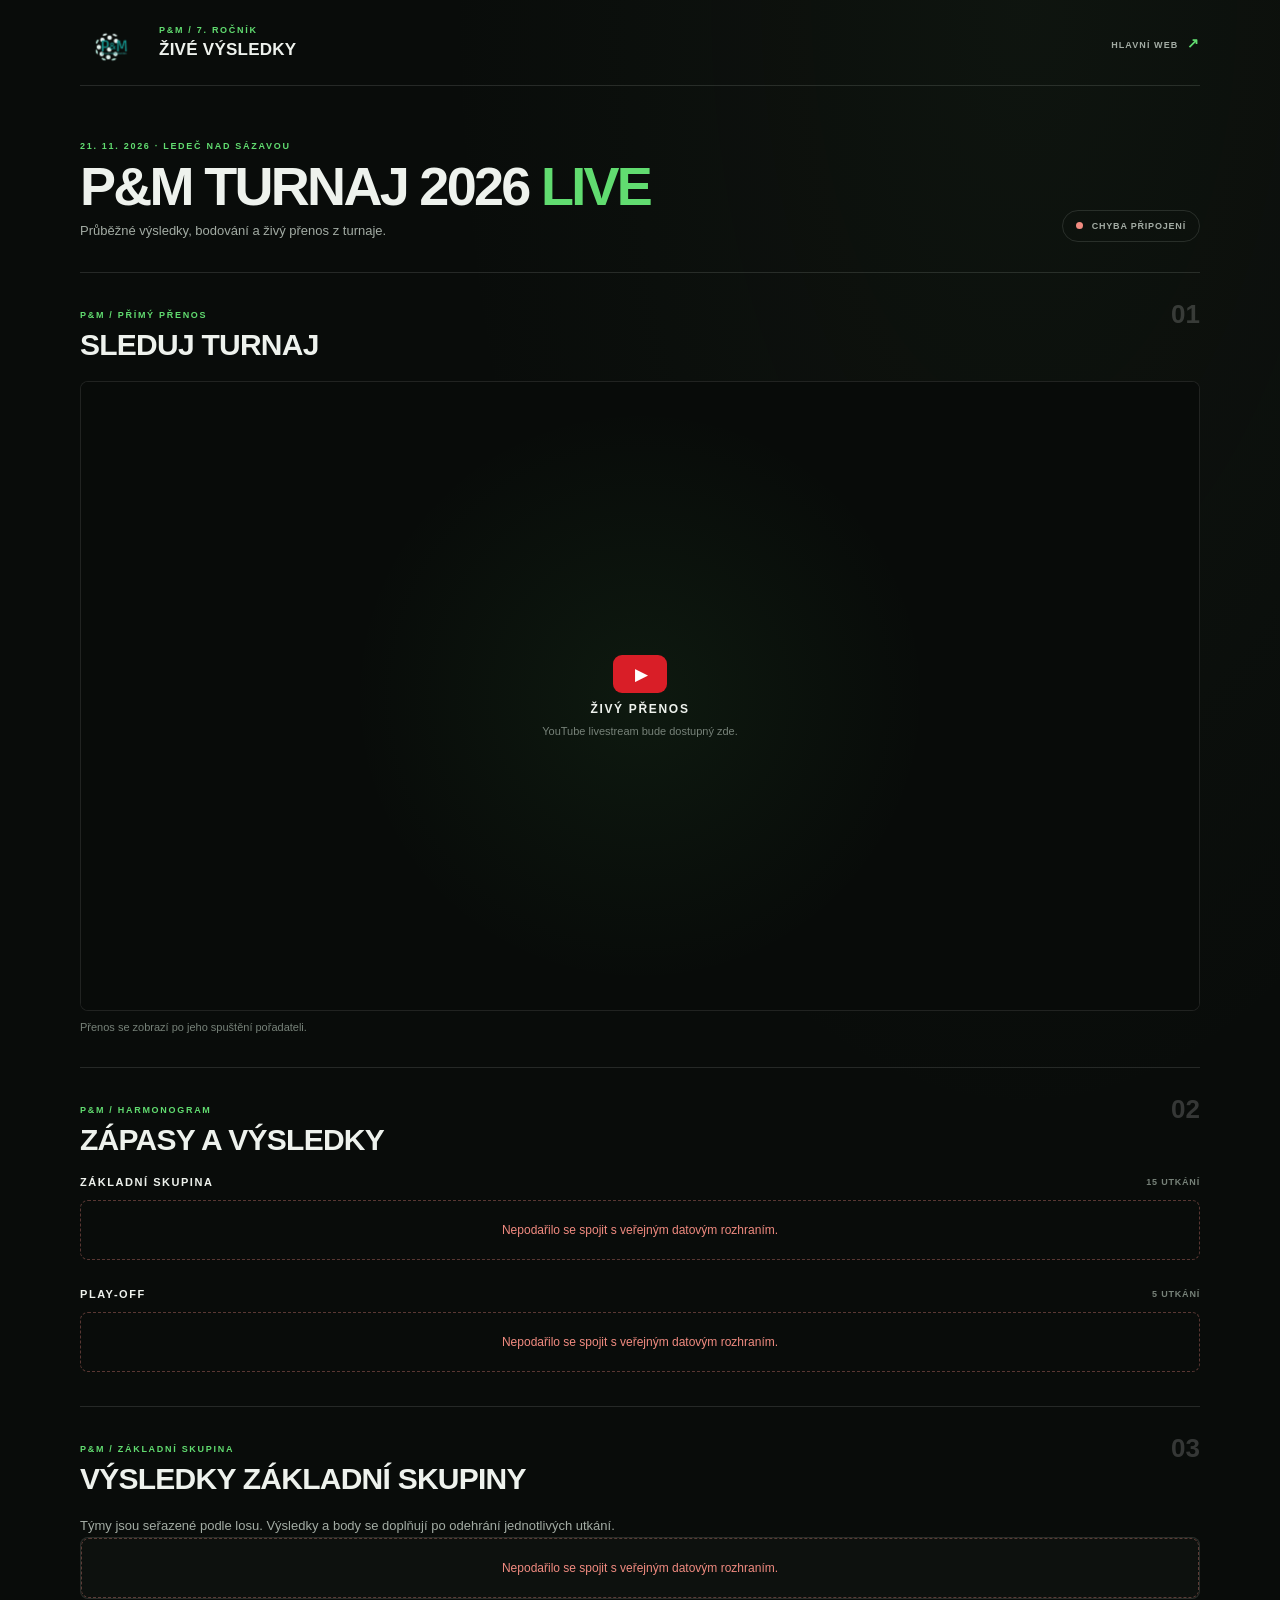
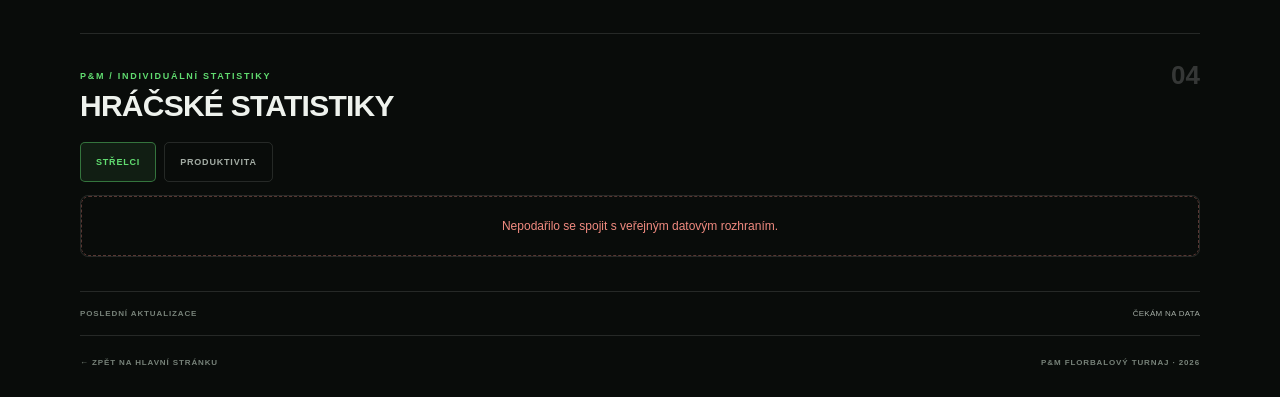
==== live/index.html @ 004cc4c7 "Update index.html" ====
<!doctype html>
<html lang="cs">
<head>
  <meta charset="utf-8">
  <meta name="viewport" content="width=device-width, initial-scale=1">
  <meta name="robots" content="noindex, nofollow">
  <meta name="theme-color" content="#090c0a">
  <meta name="description" content="Živé výsledky, harmonogram a statistiky P&M florbalového turnaje 2026.">
  <title>P&M LIVE – Živé výsledky</title>
  <link rel="icon" href="../images/logo.png">
  <link rel="stylesheet" href="live.css">
  <script src="live.js" defer></script>
</head>
<body>
  <div class="page-shell">
    <header class="live-header">
      <a class="brand" href="../" aria-label="P&M – hlavní stránka">
        <img src="../images/logo.png" alt="P&M logo" onerror="this.style.display='none'">
      </a>
      <div class="header-title">
        <span class="eyebrow">P&M / 7. ROČNÍK</span>
        <strong>ŽIVÉ VÝSLEDKY</strong>
      </div>
      <a class="back-link" href="../">HLAVNÍ WEB <span>↗</span></a>
    </header>

    <main>
      <section class="intro-section">
        <div>
          <p class="section-kicker">21. 11. 2026 · LEDEČ NAD SÁZAVOU</p>
          <h1>P&M TURNAJ 2026 <span>LIVE</span></h1>
          <p class="intro-copy">Průběžné výsledky, bodování a živý přenos z turnaje.</p>
        </div>
        <div class="connection-status" id="connectionStatus" aria-live="polite">
          <span class="status-dot"></span>
          <span id="connectionText">PŘIPOJOVÁNÍ K VÝSLEDKŮM</span>
        </div>
      </section>

      <section class="section-block stream-section" aria-labelledby="streamHeading">
        <div class="section-heading">
          <div>
            <p class="section-kicker">P&M / PŘÍMÝ PŘENOS</p>
            <h2 id="streamHeading">SLEDUJ TURNAJ</h2>
          </div>
          <span class="section-index">01</span>
        </div>
        <div class="video-frame" id="videoFrame">
          <div class="video-placeholder" id="videoPlaceholder">
            <span class="youtube-mark">▶</span>
            <strong>ŽIVÝ PŘENOS</strong>
            <p>YouTube livestream bude dostupný zde.</p>
          </div>
        </div>
        <p class="stream-note" id="streamNote">Přenos se zobrazí po jeho spuštění pořadateli.</p>
      </section>

      <section class="section-block matches-section" aria-labelledby="matchesHeading">
        <div class="section-heading">
          <div>
            <p class="section-kicker">P&M / HARMONOGRAM</p>
            <h2 id="matchesHeading">ZÁPASY A VÝSLEDKY</h2>
          </div>
          <span class="section-index">02</span>
        </div>
        <div class="match-group">
          <div class="subheading-row">
            <h3>ZÁKLADNÍ SKUPINA</h3>
            <span id="groupProgress">15 UTKÁNÍ</span>
          </div>
          <div class="match-list" id="groupMatches">
            <div class="loading-card">Načítám harmonogram…</div>
          </div>
        </div>
        <div class="match-group playoff-group">
          <div class="subheading-row">
            <h3>PLAY-OFF</h3>
            <span>5 UTKÁNÍ</span>
          </div>
          <div class="match-list" id="playoffMatches">
            <div class="loading-card">Načítám rozpis…</div>
          </div>
        </div>
      </section>

      <section class="section-block matrix-section" aria-labelledby="matrixHeading">
        <div class="section-heading">
          <div>
            <p class="section-kicker">P&M / ZÁKLADNÍ SKUPINA</p>
            <h2 id="matrixHeading">VÝSLEDKY ZÁKLADNÍ SKUPINY</h2>
          </div>
          <span class="section-index">03</span>
        </div>
        <p class="section-description">Týmy jsou seřazené podle losu. Výsledky a body se doplňují po odehrání jednotlivých utkání.</p>
        <div class="table-scroll" id="matrixMount" tabindex="0" aria-label="Výsledková mřížka, posuvná vodorovně">
          <div class="loading-card">Načítám výsledkovou mřížku…</div>
        </div>
        <p class="scroll-hint">Na telefonu lze tabulku posouvat do strany ↔</p>
      </section>

      <section class="section-block leaderboard-section" aria-labelledby="leaderboardHeading">
        <div class="section-heading">
          <div>
            <p class="section-kicker">P&M / INDIVIDUÁLNÍ STATISTIKY</p>
            <h2 id="leaderboardHeading">HRÁČSKÉ STATISTIKY</h2>
          </div>
          <span class="section-index">04</span>
        </div>
        <div class="tab-controls" role="group" aria-label="Typ hráčských statistik">
          <button class="tab-button is-active" type="button" data-leaderboard="goals" aria-pressed="true">STŘELCI</button>
          <button class="tab-button" type="button" data-leaderboard="points" aria-pressed="false">PRODUKTIVITA</button>
        </div>
        <div class="leaderboard-wrap" id="leaderboardMount">
          <div class="loading-card">Načítám hráčské statistiky…</div>
        </div>
      </section>

      <div class="last-updated-row">
        <span>POSLEDNÍ AKTUALIZACE</span>
        <strong id="lastUpdated">ČEKÁM NA DATA</strong>
      </div>
    </main>

    <footer class="live-footer">
      <a href="../">← ZPĚT NA HLAVNÍ STRÁNKU</a>
      <span>P&M FLORBALOVÝ TURNAJ · 2026</span>
    </footer>
  </div>
</body>
</html>
---- live/live.css ----
:root {
  --bg: #090c0a;
  --panel: #101512;
  --panel-2: #141a16;
  --line: rgba(226, 236, 227, .13);
  --line-soft: rgba(226, 236, 227, .075);
  --text: #eef2ed;
  --muted: #a3aca4;
  --muted-2: #778279;
  --accent: #61dc70;
  --accent-soft: rgba(97, 220, 112, .09);
  --danger: #f18b80;
  color-scheme: dark;
}

* { box-sizing: border-box; }
html { scroll-behavior: smooth; background: var(--bg); }
body {
  margin: 0;
  min-width: 320px;
  background:
    radial-gradient(ellipse at 80% 0%, rgba(71, 105, 67, .09), transparent 36rem),
    var(--bg);
  color: var(--text);
  font-family: Inter, Montserrat, Arial, sans-serif;
  font-weight: 400;
  -webkit-font-smoothing: antialiased;
}
button, a { font: inherit; }
a { color: inherit; }
.page-shell { width: min(1120px, calc(100% - 48px)); margin: 0 auto; }

/* Hlavička a úvod */
.live-header {
  min-height: 86px;
  display: flex;
  align-items: center;
  gap: 17px;
  border-bottom: 1px solid var(--line);
}
.brand {
  flex: 0 0 62px;
  width: 62px;
  height: 54px;
  display: grid;
  place-items: center;
  text-decoration: none;
}
.brand img {
  display: block;
  width: 100%;
  height: 100%;
  object-fit: contain;
}
.header-title { display: grid; gap: 5px; }
.header-title strong { font-size: 17px; font-weight: 650; letter-spacing: .015em; }
.eyebrow, .section-kicker {
  color: var(--accent);
  font-size: 9px;
  font-weight: 650;
  letter-spacing: .19em;
}
.back-link {
  margin-left: auto;
  color: var(--muted);
  text-decoration: none;
  font-size: 9px;
  font-weight: 600;
  letter-spacing: .12em;
  transition: color .2s;
}
.back-link span { color: var(--accent); font-size: 14px; margin-left: 5px; }
.back-link:hover, .live-footer a:hover { color: var(--accent); }

.intro-section {
  display: flex;
  justify-content: space-between;
  align-items: end;
  gap: 24px;
  padding: 46px 0 30px;
}
.intro-section h1 {
  margin: 9px 0 8px;
  font-size: clamp(30px, 5vw, 54px);
  line-height: .98;
  letter-spacing: -.05em;
  font-weight: 700;
}
.intro-section h1 span { color: var(--accent); }
.intro-copy, .section-description { color: var(--muted); font-size: 13px; line-height: 1.6; margin: 0; }
.connection-status {
  flex: 0 0 auto;
  display: inline-flex;
  align-items: center;
  gap: 9px;
  padding: 10px 13px;
  border: 1px solid var(--line);
  border-radius: 30px;
  color: var(--muted);
  font-size: 9px;
  font-weight: 550;
  letter-spacing: .09em;
}
.status-dot { width: 7px; height: 7px; border-radius: 50%; background: #d7a64a; }
.connection-status.is-online .status-dot { background: var(--accent); }
.connection-status.is-error .status-dot { background: var(--danger); }

/* Společné sekce */
.section-block { padding: 28px 0 34px; border-top: 1px solid var(--line); }
.section-heading { display: flex; align-items: start; justify-content: space-between; gap: 18px; margin-bottom: 20px; }
.section-heading h2 {
  margin: 7px 0 0;
  font-size: clamp(22px, 3vw, 30px);
  font-weight: 650;
  letter-spacing: -.025em;
  line-height: 1.08;
}
.section-index { color: rgba(255, 255, 255, .18); font-size: 26px; font-weight: 600; line-height: 1; }

/* Přímý přenos */
.video-frame { position: relative; width: 100%; aspect-ratio: 16 / 9; overflow: hidden; border: 1px solid var(--line); border-radius: 8px; background: #030504; }
.video-frame iframe { position: absolute; inset: 0; width: 100%; height: 100%; border: 0; }
.video-placeholder {
  position: absolute;
  inset: 0;
  display: flex;
  flex-direction: column;
  align-items: center;
  justify-content: center;
  gap: 9px;
  background: radial-gradient(circle at center, rgba(95, 224, 106, .065), transparent 45%), #080b09;
  text-align: center;
  padding: 20px;
}
.youtube-mark { display: grid; place-items: center; width: 54px; height: 38px; border-radius: 9px; background: #d91e27; color: white; font-size: 17px; padding-left: 3px; }
.video-placeholder strong { font-size: 12px; font-weight: 650; letter-spacing: .14em; }
.video-placeholder p, .stream-note { color: var(--muted-2); font-size: 11px; margin: 0; }
.stream-note { margin-top: 10px; }

/* Zápasy */
.match-group + .match-group { margin-top: 28px; }
.subheading-row { display: flex; align-items: center; justify-content: space-between; gap: 12px; margin-bottom: 12px; }
.subheading-row h3 { margin: 0; font-size: 11px; font-weight: 650; letter-spacing: .14em; }
.subheading-row span { color: var(--muted-2); font-size: 9px; font-weight: 550; letter-spacing: .09em; }
.match-list { display: grid; gap: 10px; }
.match-card {
  border: 1px solid var(--line);
  border-radius: 8px;
  background: var(--panel);
  overflow: hidden;
}
.match-card-head {
  padding: 11px 15px 9px;
  display: flex;
  align-items: center;
  justify-content: space-between;
  gap: 12px;
  border-bottom: 1px solid var(--line-soft);
}
.match-meta { display: flex; flex-wrap: wrap; align-items: center; gap: 9px; color: var(--muted); font-size: 10px; }
.match-time { color: var(--accent); font-weight: 650; font-size: 12px; letter-spacing: .025em; }
.match-finished { color: var(--muted-2); font-size: 8px; font-weight: 600; letter-spacing: .11em; }
.match-main {
  --team-font-size: clamp(21px, 2.2vw, 25px);
  --score-font-size: clamp(24px, 2.5vw, 27px);
  padding: 16px 15px;
  display: grid;
  grid-template-columns: minmax(0, 1fr) 100px minmax(0, 1fr);
  align-items: center;
  gap: 12px;
}
.match-team { min-width: 0; font-size: var(--team-font-size); font-weight: 600; line-height: 1.15; overflow-wrap: anywhere; }
.match-team:last-child { text-align: right; }
.match-score { text-align: center; font-size: var(--score-font-size); line-height: 1; font-weight: 700; letter-spacing: -.045em; white-space: nowrap; }
.match-score.is-empty { color: var(--muted-2); font-size: 12px; font-weight: 500; letter-spacing: .12em; }
.match-events { padding: 0 15px 12px; display: grid; gap: 6px; }
.goal-event {
  display: grid;
  width: min(82%, 650px);
  grid-template-columns: 44px minmax(0, 1fr);
  gap: 9px;
  align-items: start;
  justify-self: start;
  padding: 8px 10px;
  border: 1px solid var(--line-soft);
  border-radius: 6px;
  background: rgba(0, 0, 0, .13);
}
.goal-event--b {
  grid-template-columns: minmax(0, 1fr) 44px;
  justify-self: end;
}
.goal-score { color: var(--accent); font-size: 11px; font-weight: 650; white-space: nowrap; }
.goal-text { min-width: 0; font-size: 10px; font-weight: 400; line-height: 1.5; overflow-wrap: anywhere; }
.goal-text strong { font-size: 10px; font-weight: 650; }
.goal-event--b .goal-text { text-align: right; }
.goal-event--b .goal-score { grid-column: 2; grid-row: 1; text-align: right; }
.goal-assist { display: block; color: var(--muted-2); margin-top: 2px; font-weight: 400; }
.match-pending { padding: 0 15px 14px; color: var(--muted-2); font-size: 10px; }
.loading-card, .empty-card, .error-card { padding: 20px; border: 1px dashed var(--line); border-radius: 8px; color: var(--muted); text-align: center; font-size: 12px; line-height: 1.5; }
.error-card { border-color: rgba(241, 139, 128, .35); color: var(--danger); }

/* Výsledky základní skupiny */
.table-scroll {
  overflow-x: auto;
  border: 1px solid var(--line);
  border-radius: 8px;
  background: #0d110e;
  scrollbar-color: #46554a #101512;
  -webkit-overflow-scrolling: touch;
}
.matrix-table { width: 100%; min-width: 790px; border-collapse: separate; border-spacing: 0; font-size: 11px; font-variant-numeric: tabular-nums; }
.matrix-table th, .matrix-table td {
  padding: 13px 11px;
  text-align: center;
  white-space: nowrap;
  border-right: 1px solid var(--line-soft);
  border-bottom: 1px solid var(--line-soft);
}
.matrix-table thead th {
  background: #18201a;
  color: #c8d2c9;
  font-size: 9px;
  font-weight: 600;
  letter-spacing: .07em;
}
.matrix-table thead th.summary { background: #202a22; color: #e0e9e1; }
.matrix-table tbody th {
  background: #141b16;
  color: var(--text);
  text-align: left;
  font-weight: 600;
  min-width: 130px;
}
.matrix-table tbody td { color: #cbd3cc; font-weight: 450; }
.matrix-table td.diagonal { background: rgba(255, 255, 255, .035); color: var(--muted-2); }
.matrix-table td.summary { background: rgba(255, 255, 255, .045); color: #e2e9e3; font-weight: 600; }
.matrix-table .rank-cell { color: var(--accent); font-weight: 650; }
.matrix-table tbody tr:hover th,
.matrix-table tbody tr:hover td:not(.diagonal) { background-color: rgba(97, 220, 112, .045); }
.matrix-table tr:last-child th, .matrix-table tr:last-child td { border-bottom: 0; }
.matrix-table th:last-child, .matrix-table td:last-child { border-right: 0; }
.scroll-hint { display: none; margin: 8px 0 0; color: var(--muted-2); font-size: 9px; text-align: right; }

/* Statistiky */
.tab-controls { display: flex; gap: 8px; margin: 0 0 13px; }
.tab-button {
  min-height: 40px;
  padding: 0 15px;
  border: 1px solid var(--line);
  border-radius: 5px;
  background: transparent;
  color: var(--muted);
  font-size: 9px;
  font-weight: 600;
  letter-spacing: .09em;
  cursor: pointer;
  transition: border-color .18s, color .18s, background .18s;
}
.tab-button.is-active { border-color: rgba(97, 220, 112, .45); background: var(--accent-soft); color: var(--accent); }
.leaderboard-wrap { overflow-x: auto; border: 1px solid var(--line); border-radius: 8px; }
.leaderboard-table { width: 100%; border-collapse: collapse; font-size: 11px; font-variant-numeric: tabular-nums; }
.leaderboard-table th, .leaderboard-table td { padding: 12px 13px; border-bottom: 1px solid var(--line-soft); text-align: left; }
.leaderboard-table thead th { color: var(--muted); background: var(--panel); font-size: 8px; font-weight: 600; letter-spacing: .1em; }
.leaderboard-table td.num, .leaderboard-table th.num { text-align: right; }
.leaderboard-table tbody tr:last-child td { border-bottom: 0; }
.leaderboard-table .player-rank { color: var(--accent); font-weight: 600; width: 38px; }
.leaderboard-table .player-name { font-weight: 600; }
.leaderboard-table .player-team { display: block; margin-top: 3px; color: var(--muted-2); font-size: 9px; font-weight: 400; }
.leaderboard-table .points-cell { font-weight: 650; }

.last-updated-row {
  display: flex;
  justify-content: space-between;
  gap: 16px;
  padding: 17px 0;
  border-top: 1px solid var(--line);
  color: var(--muted-2);
  font-size: 8px;
  font-weight: 550;
  letter-spacing: .11em;
}
.last-updated-row strong { color: var(--muted); text-align: right; font-weight: 500; letter-spacing: .035em; }
.live-footer {
  display: flex;
  align-items: center;
  justify-content: space-between;
  gap: 18px;
  padding: 22px 0 30px;
  border-top: 1px solid var(--line);
  color: var(--muted-2);
  font-size: 8px;
  font-weight: 550;
  letter-spacing: .11em;
}
.live-footer a { text-decoration: none; }

@media (max-width: 700px) {
  .page-shell { width: min(100% - 28px, 560px); }
  .live-header { min-height: 70px; gap: 10px; }
  .brand { flex-basis: 50px; width: 50px; height: 44px; }
  .header-title strong { font-size: 14px; }
  .eyebrow { font-size: 8px; }
  .back-link { max-width: 75px; text-align: right; font-size: 8px; line-height: 1.5; }
  .intro-section { display: block; padding: 30px 0 22px; }
  .intro-section h1 { font-size: clamp(32px, 10vw, 45px); font-weight: 700; }
  .intro-copy { font-size: 12px; }
  .connection-status { margin-top: 17px; font-size: 8px; }
  .section-block { padding: 23px 0 27px; }
  .section-heading { margin-bottom: 15px; }
  .section-heading h2 { font-size: 22px; }
  .section-index { font-size: 21px; }
  .video-frame { border-radius: 7px; }
  .match-list { gap: 8px; }
  .match-card-head { padding: 10px 11px 8px; }
  .match-main {
  --match-font-size: 18px;
  grid-template-columns: minmax(0, 1fr) 58px minmax(0, 1fr);
  gap: 7px;
  padding: 14px 10px;}
  .match-team {
  overflow-wrap: normal;
  word-break: normal;}
  .match-events { padding: 0 10px 10px; }
  .goal-event { width: 94%; grid-template-columns: 37px minmax(0, 1fr); gap: 7px; padding: 7px 8px; }
  .goal-event--b { grid-template-columns: minmax(0, 1fr) 37px; }
  .goal-text, .goal-text strong { font-size: 10px; }
  .scroll-hint { display: block; }
  .tab-controls { display: grid; grid-template-columns: 1fr 1fr; gap: 6px; }
  .tab-button { padding: 0 7px; font-size: 8px; letter-spacing: .06em; }
  .leaderboard-table { min-width: 430px; }
  .last-updated-row { font-size: 7px; }
  .live-footer { align-items: flex-start; flex-direction: column; gap: 10px; font-size: 8px; }
}

@media (max-width: 380px) {
  .page-shell { width: calc(100% - 22px); }
  .back-link { max-width: 60px; }
  .match-main {
  --match-font-size: 16px;
  grid-template-columns: minmax(0, 1fr) 52px minmax(0, 1fr);}
  .goal-event { width: 98%; }}
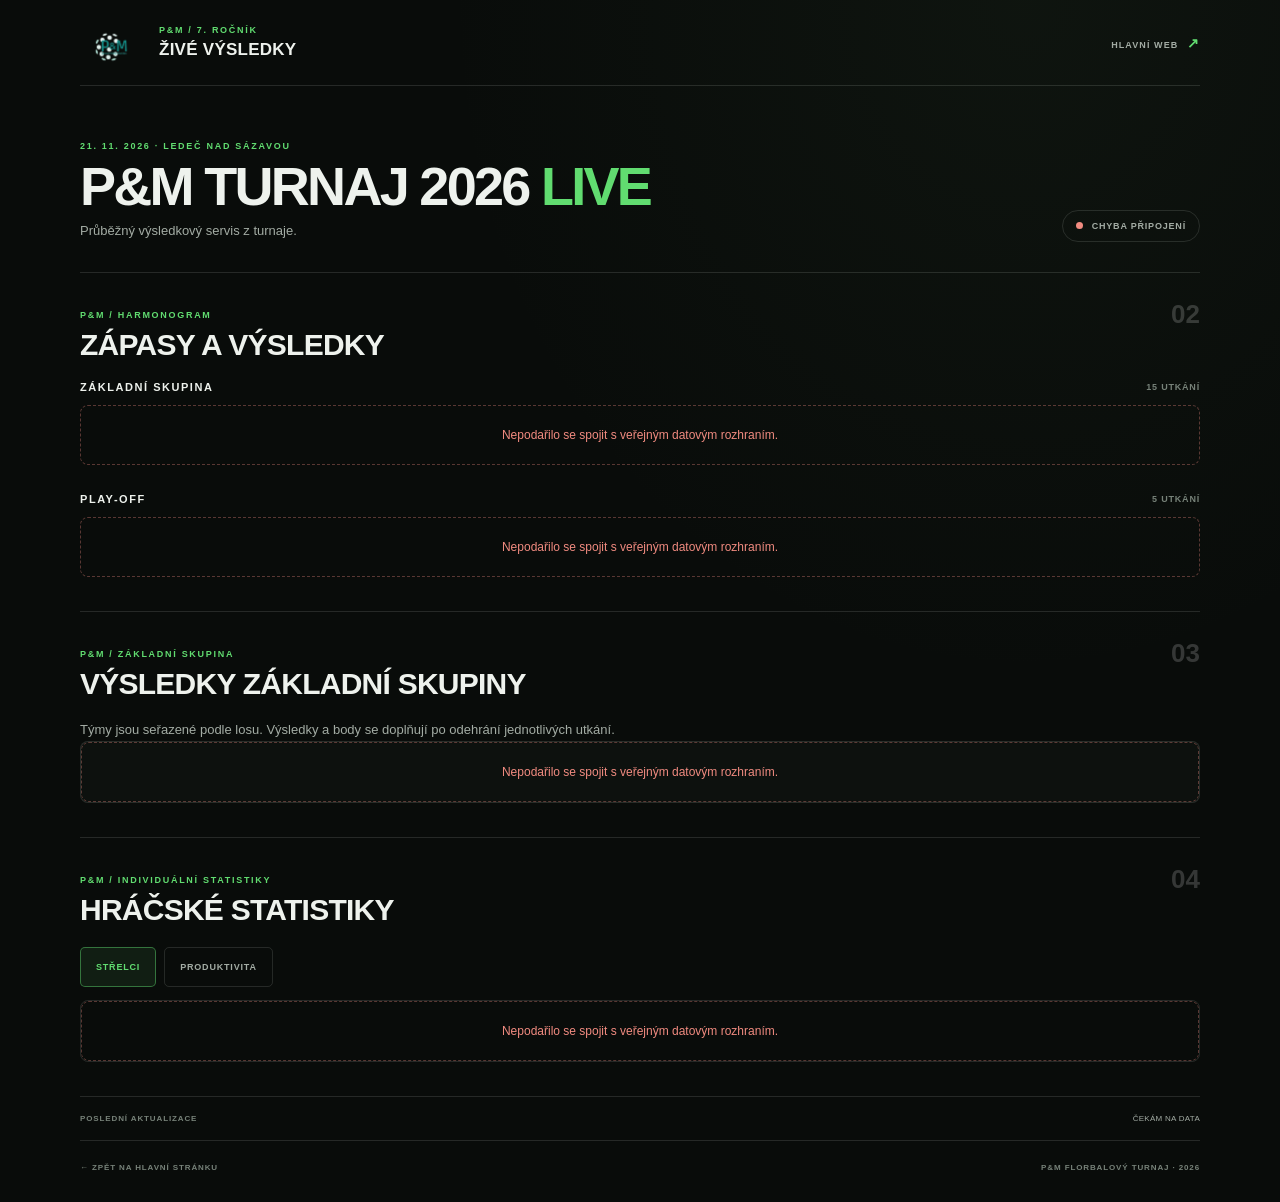
==== commit 6ad5ded6: "Update index.html" ====
--- a/live/index.html
+++ b/live/index.html
@@ -29,12 +29,33 @@
         <div>
           <p class="section-kicker">21. 11. 2026 · LEDEČ NAD SÁZAVOU</p>
           <h1>P&M TURNAJ 2026 <span>LIVE</span></h1>
-          <p class="intro-copy">Průběžné výsledky, bodování a živý přenos z turnaje.</p>
+          <p class="intro-copy">Průběžný výsledkový servis z turnaje.</p>
         </div>
         <div class="connection-status" id="connectionStatus" aria-live="polite">
           <span class="status-dot"></span>
           <span id="connectionText">PŘIPOJOVÁNÍ K VÝSLEDKŮM</span>
         </div>
+      </section>
+
+                  <!-- KONEČNÉ POŘADÍ TURNAJE -->
+      <section
+        class="section-block final-ranking-section"
+        id="finalRankingSection"
+        aria-labelledby="finalRankingHeading"
+        hidden
+      >
+        <div class="section-heading">
+          <div>
+            <p class="section-kicker">P&M / VÝSLEDKY TURNAJE</p>
+            <h2 id="finalRankingHeading">KONEČNÉ POŘADÍ TURNAJE</h2>
+          </div>
+          <span class="section-index">05</span>
+        </div>
+
+        <div
+          class="final-ranking-list"
+          id="finalRankingMount"
+        ></div>
       </section>
 
       <section class="section-block stream-section" aria-labelledby="streamHeading">
@@ -115,6 +136,8 @@
         </div>
       </section>
 
+
+
       <div class="last-updated-row">
         <span>POSLEDNÍ AKTUALIZACE</span>
         <strong id="lastUpdated">ČEKÁM NA DATA</strong>
--- a/live/live.css
+++ b/live/live.css
@@ -161,17 +161,16 @@
 .match-time { color: var(--accent); font-weight: 650; font-size: 12px; letter-spacing: .025em; }
 .match-finished { color: var(--muted-2); font-size: 8px; font-weight: 600; letter-spacing: .11em; }
 .match-main {
-  --team-font-size: clamp(21px, 2.2vw, 25px);
-  --score-font-size: clamp(24px, 2.5vw, 27px);
+  --match-font-size: clamp(24px, 2.5vw, 27px);
   padding: 16px 15px;
   display: grid;
   grid-template-columns: minmax(0, 1fr) 100px minmax(0, 1fr);
   align-items: center;
   gap: 12px;
 }
-.match-team { min-width: 0; font-size: var(--team-font-size); font-weight: 600; line-height: 1.15; overflow-wrap: anywhere; }
+.match-team { min-width: 0; font-size: var(--match-font-size); font-weight: 600; line-height: 1.15; overflow-wrap: anywhere; }
 .match-team:last-child { text-align: right; }
-.match-score { text-align: center; font-size: var(--score-font-size); line-height: 1; font-weight: 700; letter-spacing: -.045em; white-space: nowrap; }
+.match-score { text-align: center; font-size: var(--match-font-size); line-height: 1; font-weight: 700; letter-spacing: -.045em; white-space: nowrap; }
 .match-score.is-empty { color: var(--muted-2); font-size: 12px; font-weight: 500; letter-spacing: .12em; }
 .match-events { padding: 0 15px 12px; display: grid; gap: 6px; }
 .goal-event {
@@ -340,3 +339,81 @@
   --match-font-size: 16px;
   grid-template-columns: minmax(0, 1fr) 52px minmax(0, 1fr);}
   .goal-event { width: 98%; }}
+
+
+/* Zvýraznění bodů a pořadí v tabulce */
+.matrix-table tbody td:nth-last-child(-n + 2) {
+  font-weight: 800;
+}
+
+
+/* Konečné pořadí turnaje */
+.final-ranking-list {
+  display: grid;
+  grid-template-columns: repeat(2, minmax(0, 1fr));
+  gap: 10px;
+}
+
+.final-ranking-item {
+  display: grid;
+  grid-template-columns: 48px minmax(0, 1fr);
+  align-items: center;
+  gap: 12px;
+  min-height: 66px;
+  padding: 13px 16px;
+  border: 1px solid var(--line);
+  border-radius: 8px;
+  background: var(--panel);
+}
+
+.final-ranking-item.is-champion {
+  border-color: rgba(95,224,106,.45);
+  background: linear-gradient(
+    110deg,
+    rgba(95,224,106,.09),
+    transparent 75%
+  ), var(--panel);
+}
+
+.final-ranking-place {
+  color: var(--accent);
+  font-size: 22px;
+  font-weight: 800;
+  font-variant-numeric: tabular-nums;
+}
+
+.final-ranking-team {
+  font-size: 13px;
+  font-weight: 700;
+  line-height: 1.35;
+  overflow-wrap: anywhere;
+}
+
+@media (max-width: 700px) {
+  .final-ranking-list {
+    grid-template-columns: 1fr;
+    gap: 8px;
+  }
+
+  .final-ranking-item {
+    min-height: 58px;
+    padding: 11px 13px;
+  }
+}
+
+.match-score-suffix {
+  display: inline-block;
+  margin-left: 5px;
+  color: var(--accent);
+  font-size: 11px;
+  font-weight: 800;
+  letter-spacing: .06em;
+  vertical-align: middle;
+}
+
+
+
+/* Dočasné skrytí sekce živého přenosu */
+.stream-section {
+    display: none !important;
+}
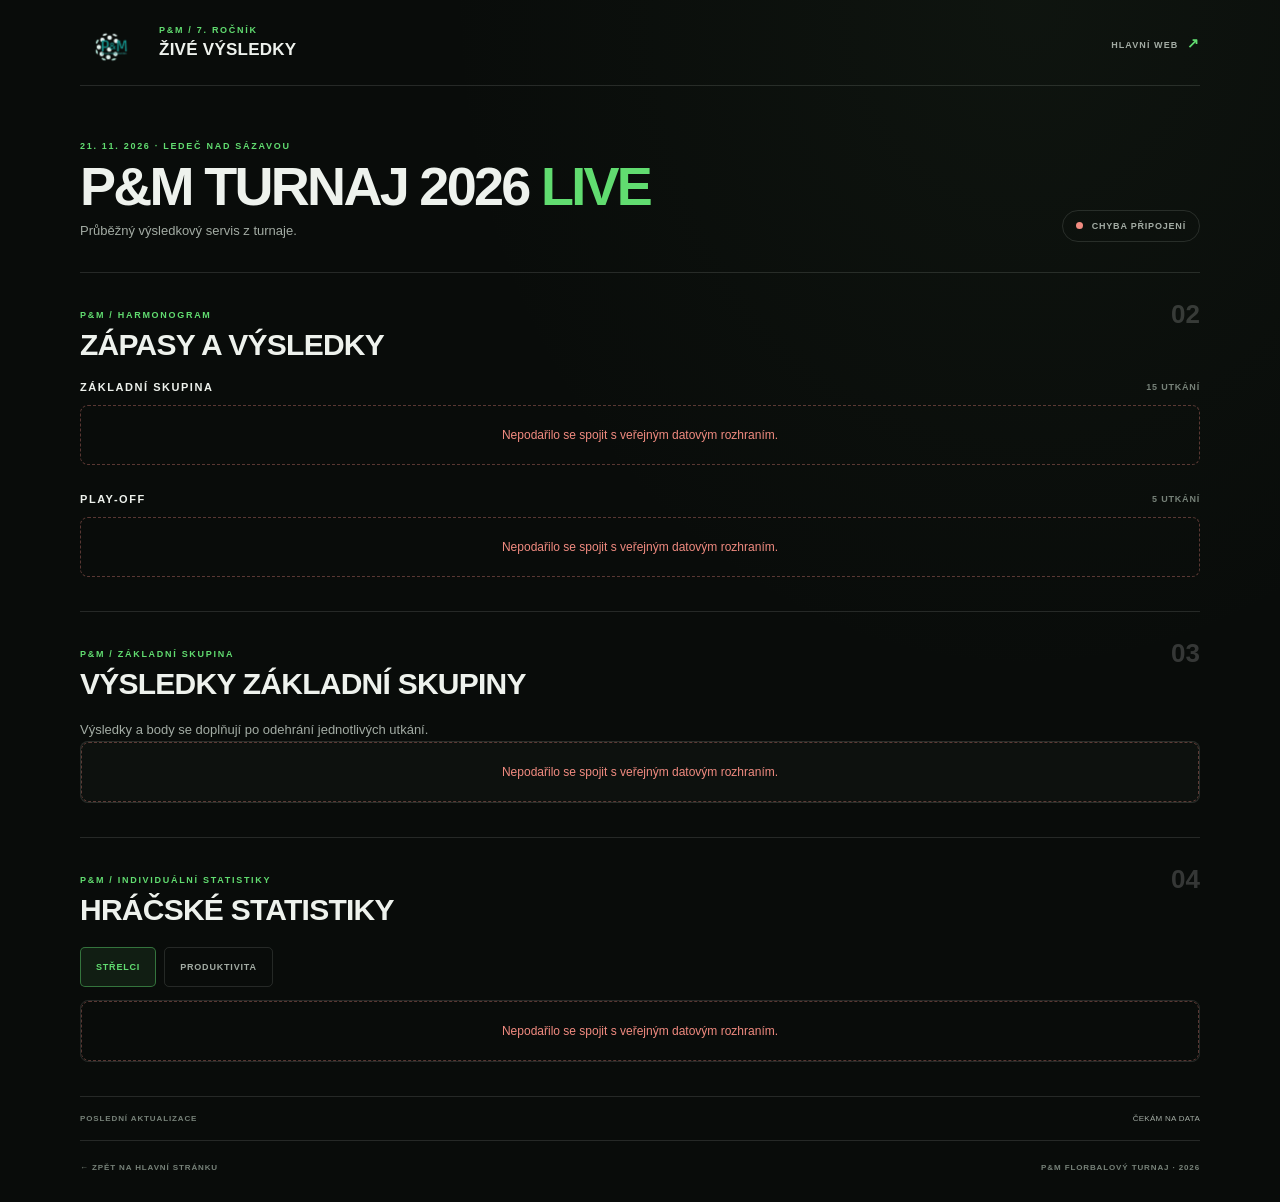
==== commit ca20154e: "Update index.html" ====
--- a/live/index.html
+++ b/live/index.html
@@ -112,7 +112,7 @@
           </div>
           <span class="section-index">03</span>
         </div>
-        <p class="section-description">Týmy jsou seřazené podle losu. Výsledky a body se doplňují po odehrání jednotlivých utkání.</p>
+        <p class="section-description">Výsledky a body se doplňují po odehrání jednotlivých utkání.</p>
         <div class="table-scroll" id="matrixMount" tabindex="0" aria-label="Výsledková mřížka, posuvná vodorovně">
           <div class="loading-card">Načítám výsledkovou mřížku…</div>
         </div>
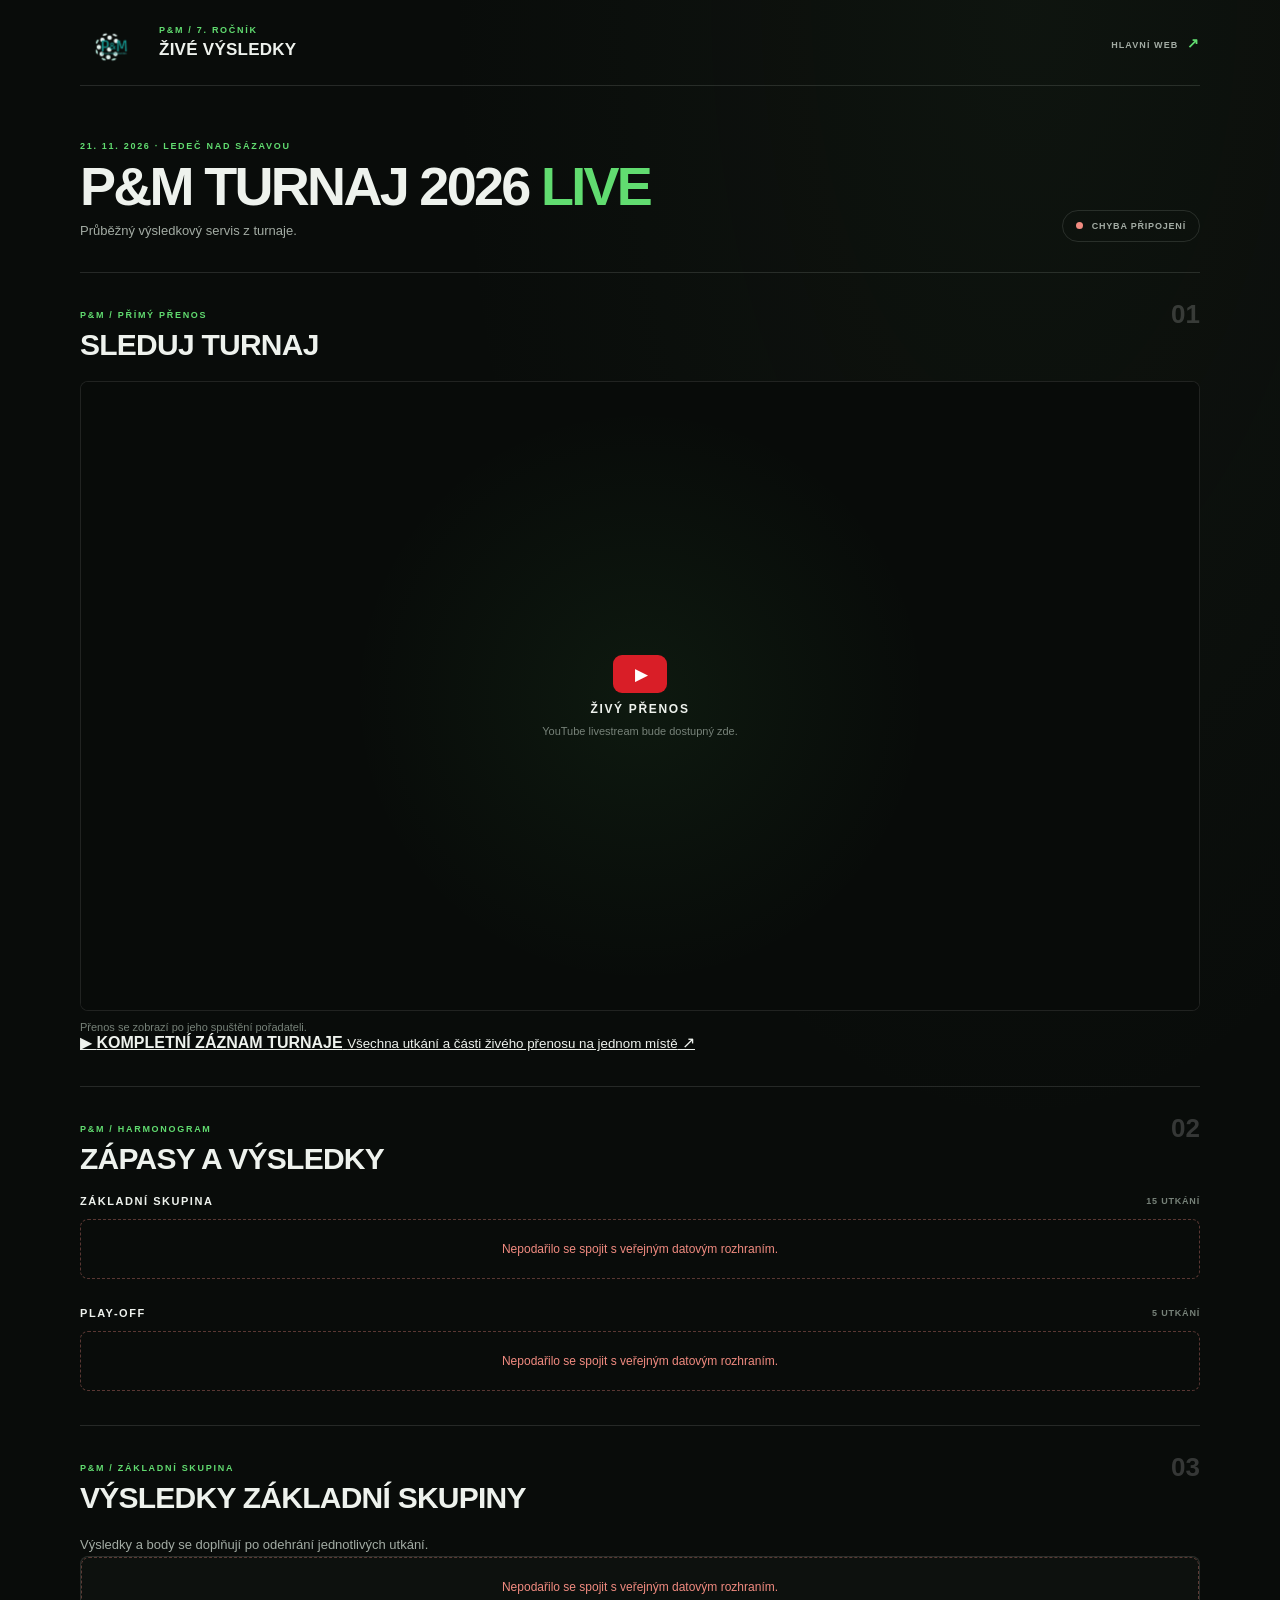
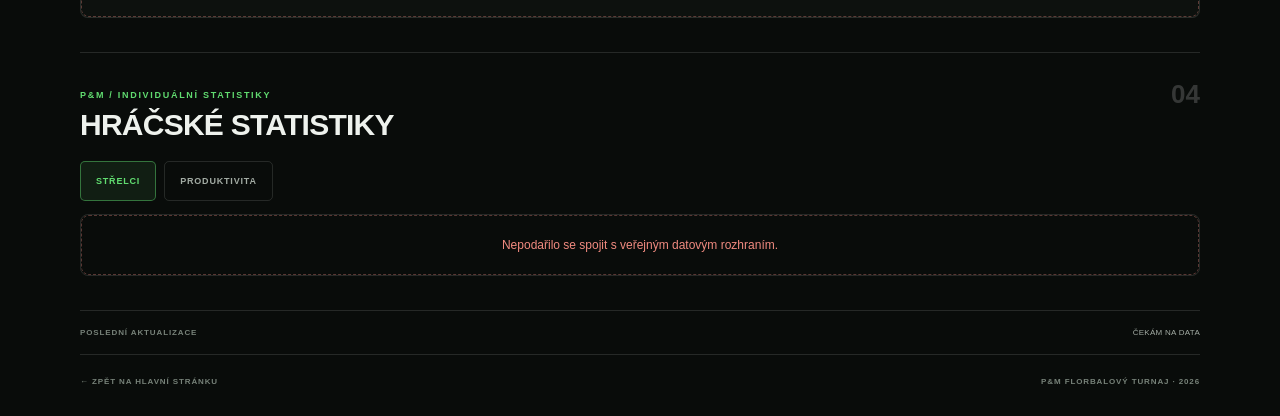
==== commit 1493db31: "Update index.html" ====
--- a/live/index.html
+++ b/live/index.html
@@ -11,6 +11,7 @@
   <link rel="stylesheet" href="live.css">
   <script src="live.js" defer></script>
 </head>
+  
 <body>
   <div class="page-shell">
     <header class="live-header">
@@ -74,6 +75,25 @@
           </div>
         </div>
         <p class="stream-note" id="streamNote">Přenos se zobrazí po jeho spuštění pořadateli.</p>
+        
+<div class="playlist-link-wrap">
+  <a
+    class="playlist-link"
+    href="https://youtube.com/playlist?list=PLT-JllQtjkuE&si=PBw_ujxeB0CUcify"
+    target="_blank"
+    rel="noopener noreferrer"
+  >
+    <span class="playlist-youtube-icon">▶</span>
+
+    <span class="playlist-link-text">
+      <strong>KOMPLETNÍ ZÁZNAM TURNAJE</strong>
+      <small>Všechna utkání a části živého přenosu na jednom místě</small>
+    </span>
+
+    <span class="playlist-link-arrow">↗</span>
+  </a>
+</div>
+             
       </section>
 
       <section class="section-block matches-section" aria-labelledby="matchesHeading">
@@ -149,5 +169,8 @@
       <span>P&M FLORBALOVÝ TURNAJ · 2026</span>
     </footer>
   </div>
+  
+<!-- Cloudflare Web Analytics --><script type='module' src='https://static.cloudflareinsights.com/beacon.min.js' data-cf-beacon='{"token": "1c8223e36b9a4c81b46798696f93c1fe"}'></script><!-- End Cloudflare Web Analytics -->
+  
 </body>
 </html>
--- a/live/live.css
+++ b/live/live.css
@@ -413,7 +413,9 @@
 
 
 
-/* Dočasné skrytí sekce živého přenosu */
+/* Dočasné skrytí sekce živého přenosu 
 .stream-section {
     display: none !important;
 }
+
+*/
